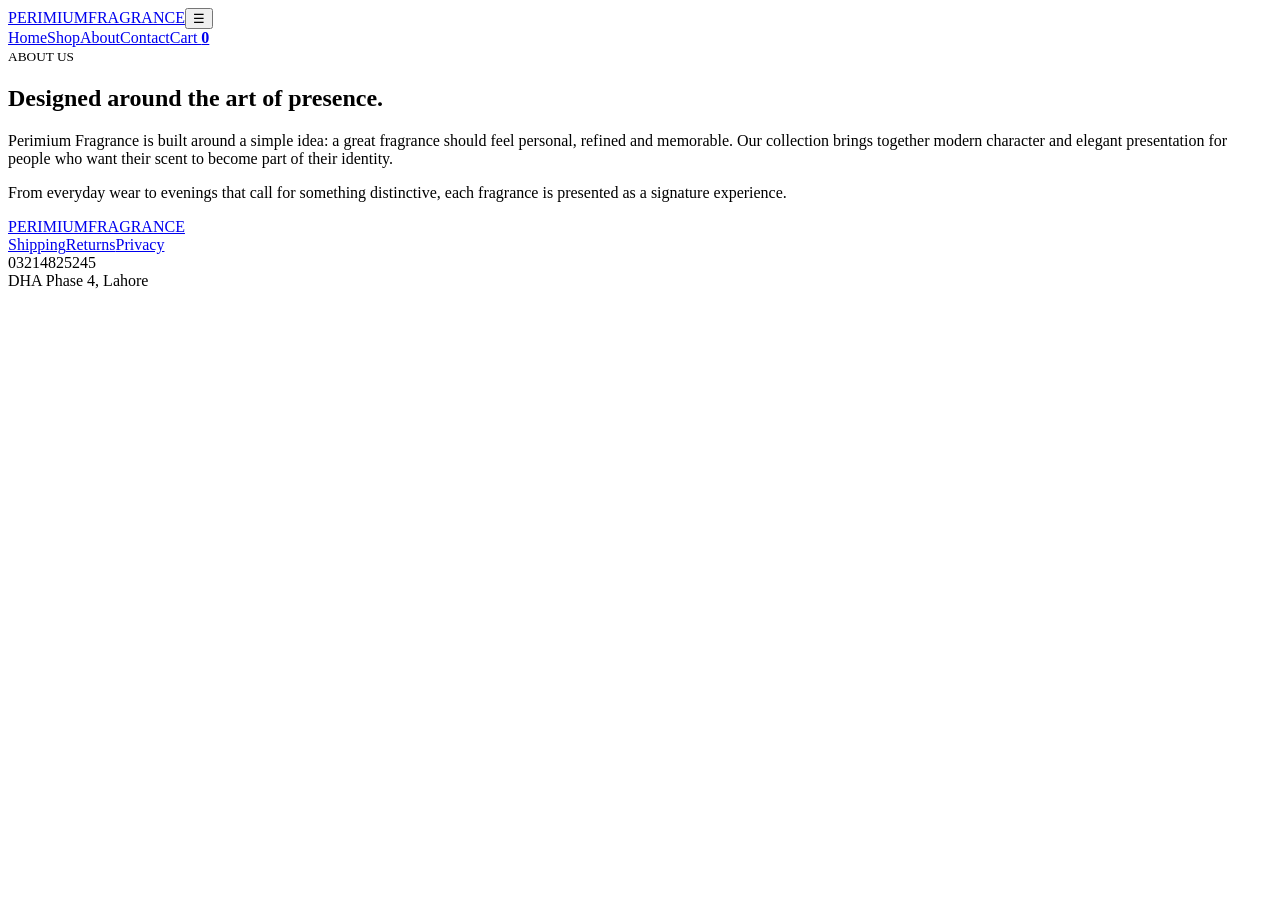
==== about.html @ 584ef01f "Add files via upload" ====
<!doctype html><html><head><meta charset="utf-8"><meta name="viewport" content="width=device-width,initial-scale=1"><title>About | Perimium Fragrance</title><link rel="stylesheet" href="assets/css/style.css"></head><body><header><a class="logo" href="index.html">PERIMIUM<span>FRAGRANCE</span></a><button class="menu">☰</button><nav><a href="index.html">Home</a><a class="" href="shop.html">Shop</a><a class="active" href="about.html">About</a><a class="" href="contact.html">Contact</a><a class="" href="cart.html">Cart <b id="cartCount">0</b></a></nav></header><main><section class="page reveal"><small>ABOUT US</small><h1>Designed around the art of presence.</h1></section><section class="section prose reveal"><p>Perimium Fragrance is built around a simple idea: a great fragrance should feel personal, refined and memorable. Our collection brings together modern character and elegant presentation for people who want their scent to become part of their identity.</p><p>From everyday wear to evenings that call for something distinctive, each fragrance is presented as a signature experience.</p></section></main><footer><div><a class="logo" href="index.html">PERIMIUM<span>FRAGRANCE</span></a></div><div><a href="shipping.html">Shipping</a><a href="returns.html">Returns</a><a href="privacy.html">Privacy</a></div><div>03214825245<br>DHA Phase 4, Lahore</div></footer><script src="assets/js/app.js"></script></body></html>
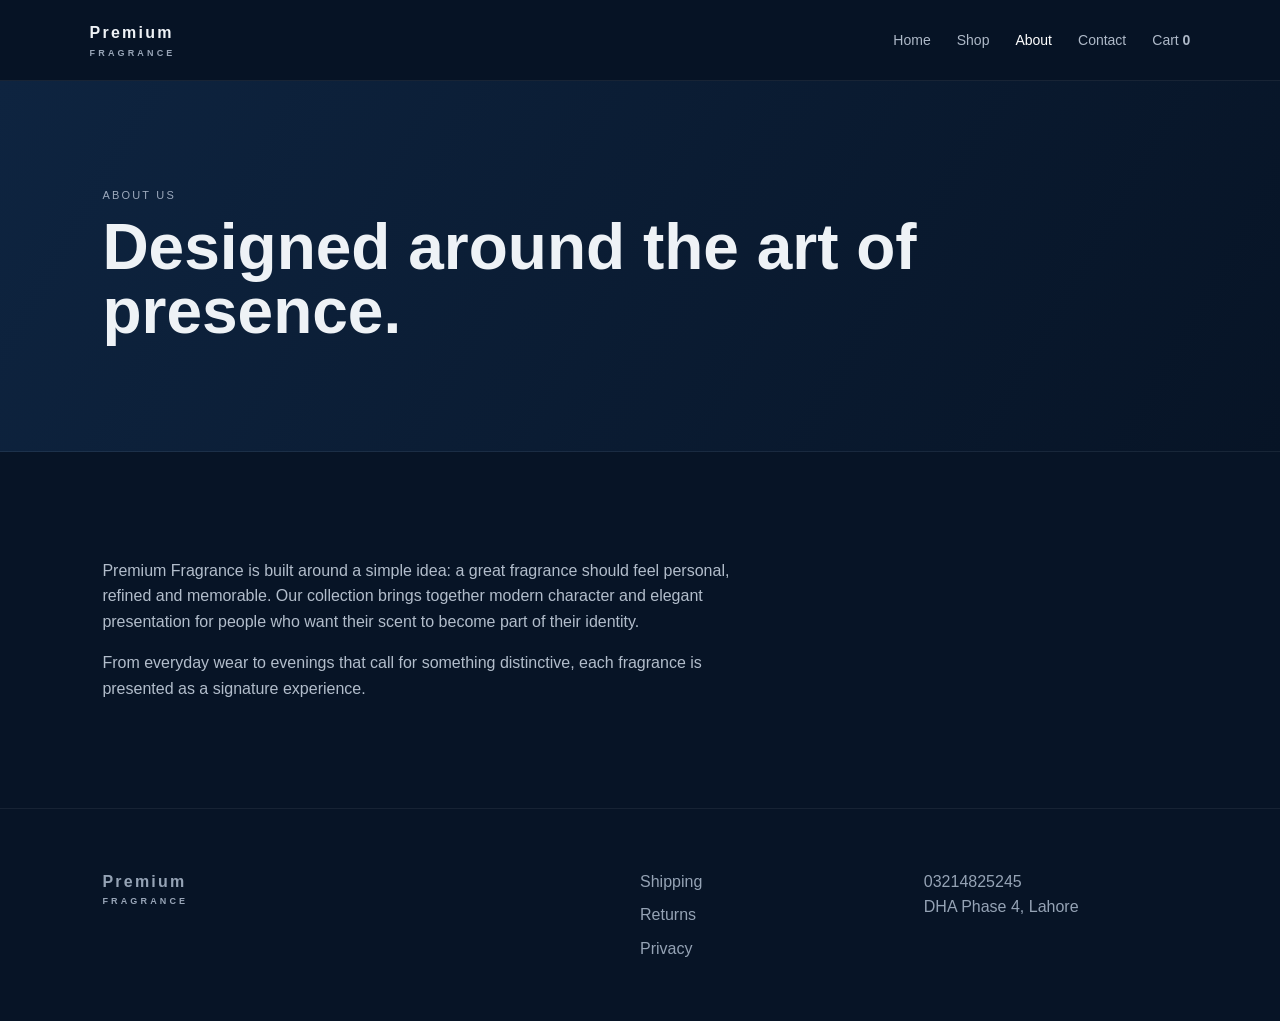
==== commit 3ed49d57: "Update about.html" ====
--- a/about.html
+++ b/about.html
@@ -1 +1 @@
-<!doctype html><html><head><meta charset="utf-8"><meta name="viewport" content="width=device-width,initial-scale=1"><title>About | Perimium Fragrance</title><link rel="stylesheet" href="assets/css/style.css"></head><body><header><a class="logo" href="index.html">PERIMIUM<span>FRAGRANCE</span></a><button class="menu">☰</button><nav><a href="index.html">Home</a><a class="" href="shop.html">Shop</a><a class="active" href="about.html">About</a><a class="" href="contact.html">Contact</a><a class="" href="cart.html">Cart <b id="cartCount">0</b></a></nav></header><main><section class="page reveal"><small>ABOUT US</small><h1>Designed around the art of presence.</h1></section><section class="section prose reveal"><p>Perimium Fragrance is built around a simple idea: a great fragrance should feel personal, refined and memorable. Our collection brings together modern character and elegant presentation for people who want their scent to become part of their identity.</p><p>From everyday wear to evenings that call for something distinctive, each fragrance is presented as a signature experience.</p></section></main><footer><div><a class="logo" href="index.html">PERIMIUM<span>FRAGRANCE</span></a></div><div><a href="shipping.html">Shipping</a><a href="returns.html">Returns</a><a href="privacy.html">Privacy</a></div><div>03214825245<br>DHA Phase 4, Lahore</div></footer><script src="assets/js/app.js"></script></body></html>+<!doctype html><html><head><meta charset="utf-8"><meta name="viewport" content="width=device-width,initial-scale=1"><title>About | Premium Fragrance</title><link rel="stylesheet" href="assets/css/style.css"></head><body><header><a class="logo" href="index.html">Premium<span>FRAGRANCE</span></a><button class="menu">☰</button><nav><a href="index.html">Home</a><a class="" href="shop.html">Shop</a><a class="active" href="about.html">About</a><a class="" href="contact.html">Contact</a><a class="" href="cart.html">Cart <b id="cartCount">0</b></a></nav></header><main><section class="page reveal"><small>ABOUT US</small><h1>Designed around the art of presence.</h1></section><section class="section prose reveal"><p>Premium Fragrance is built around a simple idea: a great fragrance should feel personal, refined and memorable. Our collection brings together modern character and elegant presentation for people who want their scent to become part of their identity.</p><p>From everyday wear to evenings that call for something distinctive, each fragrance is presented as a signature experience.</p></section></main><footer><div><a class="logo" href="index.html">Premium<span>FRAGRANCE</span></a></div><div><a href="shipping.html">Shipping</a><a href="returns.html">Returns</a><a href="privacy.html">Privacy</a></div><div>03214825245<br>DHA Phase 4, Lahore</div></footer><script src="assets/js/app.js"></script></body></html>
--- a/assets/css/style.css
+++ b/assets/css/style.css
@@ -0,0 +1 @@
+*{box-sizing:border-box}html{scroll-behavior:smooth}body{margin:0;background:#071426;color:#eef2f6;font:16px/1.6 Arial,sans-serif}a{color:inherit;text-decoration:none}header{position:sticky;top:0;z-index:20;display:flex;justify-content:space-between;align-items:center;padding:20px 7%;background:#071426ee;border-bottom:1px solid #ffffff12;backdrop-filter:blur(14px)}.logo{font-weight:900;letter-spacing:.14em}.logo span{display:block;font-size:9px;letter-spacing:.35em;color:#98a5b7}nav{display:flex;gap:26px;color:#aeb9c8;font-size:14px}.active,nav a:hover{color:#fff}.menu{display:none;background:none;border:0;color:white;font-size:24px}.hero{min-height:650px;padding:80px 10%;display:grid;grid-template-columns:1fr 1fr;align-items:center;background:radial-gradient(circle at 75%,#203b60,#071426 55%)}small{letter-spacing:.2em;color:#9daabd;font-size:11px}.hero h1{font-size:clamp(55px,7vw,92px);line-height:.94;max-width:750px;margin:15px 0}.hero p{max-width:540px;color:#b3becd;font-size:18px}.btn{display:inline-block;border:0;background:#e8edf2;color:#071426;padding:13px 24px;font-weight:800;cursor:pointer;margin-top:12px}.hero-bottle{display:flex;justify-content:center}.bottle{width:220px;height:330px;border-radius:14px 14px 22px 22px;background:linear-gradient(145deg,#c4cad1,#536071 45%,#111b28);box-shadow:0 35px 80px #0008,inset 0 0 0 1px #fff4;display:flex;align-items:center;justify-content:center;flex-direction:column;font-weight:900;letter-spacing:.18em;animation:float 5s ease-in-out infinite}.bottle small{letter-spacing:.3em;color:#fff}.trust{display:grid;grid-template-columns:repeat(4,1fr);padding:26px 7%;background:#091a2f;border-block:1px solid #ffffff12}.trust div{text-align:center;border-right:1px solid #ffffff12}.trust div:last-child{border:0}.trust b,.trust span{display:block}.trust span{color:#8998ab;font-size:12px}.section{padding:90px 8%}.heading{display:flex;justify-content:space-between;align-items:end;margin-bottom:35px}.heading h2{font-size:45px;margin:5px 0}.grid{display:grid;grid-template-columns:repeat(3,1fr);gap:24px}.card{background:#0b1c31;padding:14px;border:1px solid #ffffff10;transition:.35s}.card:hover{transform:translateY(-8px);border-color:#ffffff35}.visual{height:320px;background:radial-gradient(circle,#294463,#0a182a 68%);display:flex;align-items:center;justify-content:center}.mini{width:95px;height:175px;border-radius:12px;background:linear-gradient(145deg,#c5cbd1,#4c596b,#121b27);display:flex;align-items:center;justify-content:center;font-size:9px;letter-spacing:.15em;box-shadow:0 25px 50px #0008}.card h3{font-size:24px;margin:5px 0}.card button{width:100%;padding:12px;background:transparent;border:1px solid #526177;color:white;cursor:pointer;margin-top:15px}.card button:hover{background:#e8edf2;color:#071426}.story{margin:0 8%;padding:90px 8%;background:#102642;border:1px solid #ffffff10}.story h2{font-size:52px;line-height:1;max-width:700px}.story p,.prose p{color:#b2bdcb;max-width:760px}.page{padding:100px 8%;background:linear-gradient(120deg,#0e2440,#071426);border-bottom:1px solid #ffffff10}.page h1{font-size:64px;line-height:1;margin:8px 0}.product{display:grid;grid-template-columns:1fr 1fr;gap:60px;align-items:center}.product .visual{min-height:520px}.product h1{font-size:60px;line-height:1}.checkout{display:grid;grid-template-columns:1.2fr .8fr;gap:30px}.checkout form,.summary,.contact form{background:#0b1c31;padding:28px;border:1px solid #ffffff10}.checkout input,.checkout textarea,.checkout select,.contact input,.contact textarea{width:100%;padding:14px;margin-bottom:14px;background:#071426;border:1px solid #34445b;color:white}.checkout textarea,.contact textarea{min-height:120px}.summary{height:max-content}.contact{display:grid;grid-template-columns:1fr 1fr;gap:50px}.prose{max-width:850px}footer{display:grid;grid-template-columns:2fr 1fr 1fr;gap:30px;padding:60px 8%;border-top:1px solid #ffffff10;color:#95a3b5}footer div{display:flex;flex-direction:column;gap:8px}.chat{position:fixed;right:24px;bottom:24px;z-index:50}.chat>button{border:0;border-radius:30px;padding:13px 22px;font-weight:bold}.chat>#chatBox{display:none;background:#0b1c31;border:1px solid #ffffff22;padding:18px;width:290px;margin-bottom:10px}.chat.open>#chatBox{display:block}.chat input{width:100%;padding:10px;background:#071426;border:1px solid #34445b;color:#fff;margin:10px 0}.reveal{opacity:0;transform:translateY(32px);transition:.8s}.reveal.visible{opacity:1;transform:none}@keyframes float{50%{transform:translateY(-15px) rotate(-2deg)}}@media(max-width:800px){.menu{display:block}nav{display:none;position:absolute;top:70px;left:0;right:0;padding:20px 7%;background:#071426;flex-direction:column}.open nav{display:flex}.hero,.product,.checkout,.contact{grid-template-columns:1fr}.hero{padding:70px 7%}.trust,.grid{grid-template-columns:1fr 1fr}.page h1{font-size:46px}footer{grid-template-columns:1fr 1fr}}@media(max-width:520px){.trust,.grid{grid-template-columns:1fr}.hero h1{font-size:52px}.heading{display:block}}
